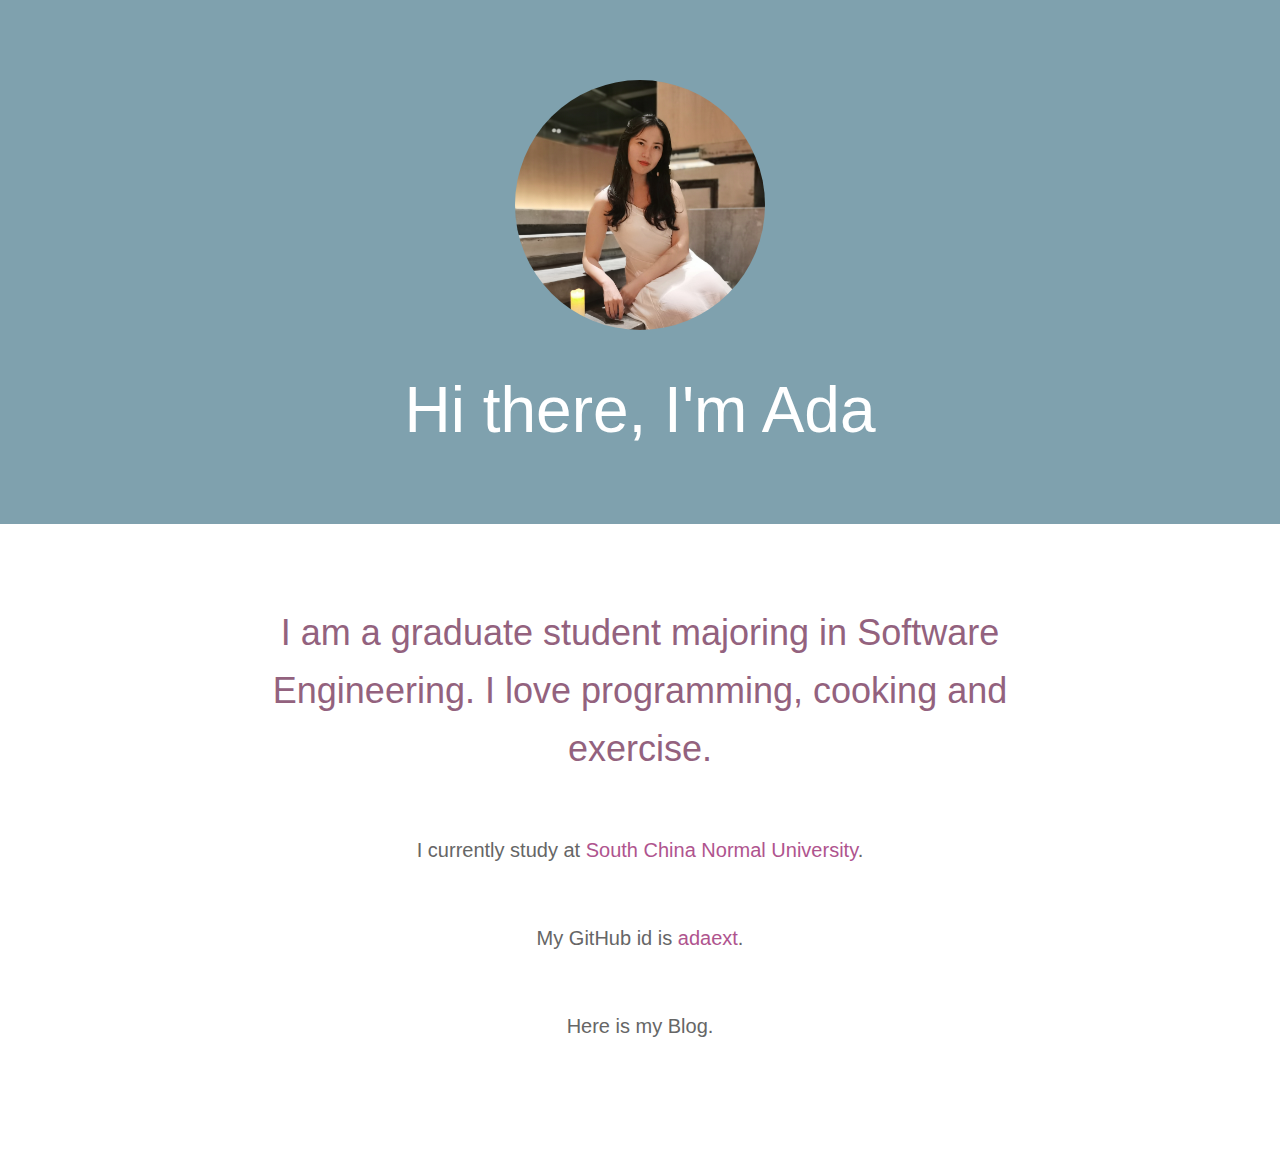
==== html/index.html @ c27db641 "initial html" ====
<!DOCTYPE html>
<html lang="en">

<head>
	<meta charset="UTF-8">
	<meta name="viewport" content="initial-scale=1, maximum-scale=1">
	<title>Hi there, I'm Ada</title>
	<link rel="stylesheet" type="text/css" href="style.css">
	<style>
		#header {
			height: 30%;
			background-color: rgb(127, 161, 174);
			background-size: cover;
			text-align: center;

		}

		#content {
			background-color: white;
			background-size: cover;
			text-align: center;
		}
	</style>
	<script>
		(function (i, s, o, g, r, a, m) {
			i['GoogleAnalyticsObject'] = r; i[r] = i[r] || function () {
				(i[r].q = i[r].q || []).push(arguments)
			}, i[r].l = 1 * new Date(); a = s.createElement(o),
				m = s.getElementsByTagName(o)[0]; a.async = 1; a.src = g; m.parentNode.insertBefore(a, m)
		})(window, document, 'script', '//www.google-analytics.com/analytics.js', 'ga');

		ga('create', 'UA-72792109-1', 'auto');
		ga('send', 'pageview');

	</script>

</head>

<body>

	<div id="header">
		<div id="photo"></div>
		<p class="title">Hi there, I'm Ada</p>
	</div>

	<div id="content">
		<p class="intro">I am a graduate student majoring in Software Engineering. I love programming, cooking and
			exercise.</p>
		<p>
			I currently study at <a href="https://www.scnu.edu.cn/">South China Normal
				University</a>.
		</p>
		<p>
			My GitHub id is <a href="https://github.com/adaext">adaext</a>.
		</p>
		<p>
			Here is my Blog.
		</p>

	</div>


</body>

</html>
---- html/style.css ----
/* http://meyerweb.com/eric/tools/css/reset/ 
   v2.0 | 20110126
   License: none (public domain)
*/

html, body, div, span, applet, object, iframe,
h1, h2, h3, h4, h5, h6, p, blockquote, pre,
a, abbr, acronym, address, big, cite, code,
del, dfn, em, img, ins, kbd, q, s, samp,
small, strike, strong, sub, sup, tt, var,
b, u, i, center,
dl, dt, dd, ol, ul, li,
fieldset, form, label, legend,
table, caption, tbody, tfoot, thead, tr, th, td,
article, aside, canvas, details, embed, 
figure, figcaption, footer, header, hgroup, 
menu, nav, output, ruby, section, summary,
time, mark, audio, video {
	margin: 0;
	padding: 0;
	border: 0;
	font-size: 100%;
	font: inherit;
	vertical-align: baseline;
}
/* HTML5 display-role reset for older browsers */
article, aside, details, figcaption, figure, 
footer, header, hgroup, menu, nav, section {
	display: block;
}
body {
	line-height: 1;
}
ol, ul {
	list-style: none;
}
blockquote, q {
	quotes: none;
}
blockquote:before, blockquote:after,
q:before, q:after {
	content: '';
	content: none;
}
table {
	border-collapse: collapse;
	border-spacing: 0;
}




@font-face {
  font-family: 'MerriweatherRegular';
  src: url('Merriweather-Regular.ttf')  format('truetype');
  font-weight: normal;
  font-style: normal;
}

@font-face {
  font-family: 'MerriweatherItalic';
  src: url('Merriweather-Italic.ttf')  format('truetype');
  font-weight: normal;
  font-style: normal;
}

p {
  font-family: 'MerriweatherRegular', arial, sans-serif;
  font-size: 20px;
  line-height: 44px;
  color: #666666;
  margin-bottom: 44px;
}

a:link {color: #af548e; text-decoration: none;}
a:visited {color: #af548e; text-decoration: none;}
a:hover {color: #af548e; text-decoration: underline dotted; }
a:active {color: #af548e; text-decoration: underline dotted;}

#header{
	background-color: #5a5676;
	padding-top: 80px;
	padding-bottom: 30px;
}

#photo{
	width: 250px;
	height: 250px;
	border-radius: 50%;
	background-color: #fff;
	background: url('profile.png') 0 0/100% 100% no-repeat;
	margin: 0 auto 40px auto;
}

.title{
	font-size: 64px;
	color: #fff;
	text-align: center;
	line-height: 80px;
}

#content{
	max-width: 820px;
	margin: auto;
	padding: 80px 30px 60px 30px;
    background-color: #fff;
}

.intro{
	font-size: 36px;
	color: #93627E;
	line-height: 58px;
	margin-bottom: 50px;
	font-family: 'MerriweatherItalic', arial, sans-serif;
}


@media only screen and (max-width: 480px) {

	p{
		font-size: 18px;
		line-height: 36px;
	}

    .intro{
		font-size: 32px;
		line-height: 48px;
	}


}
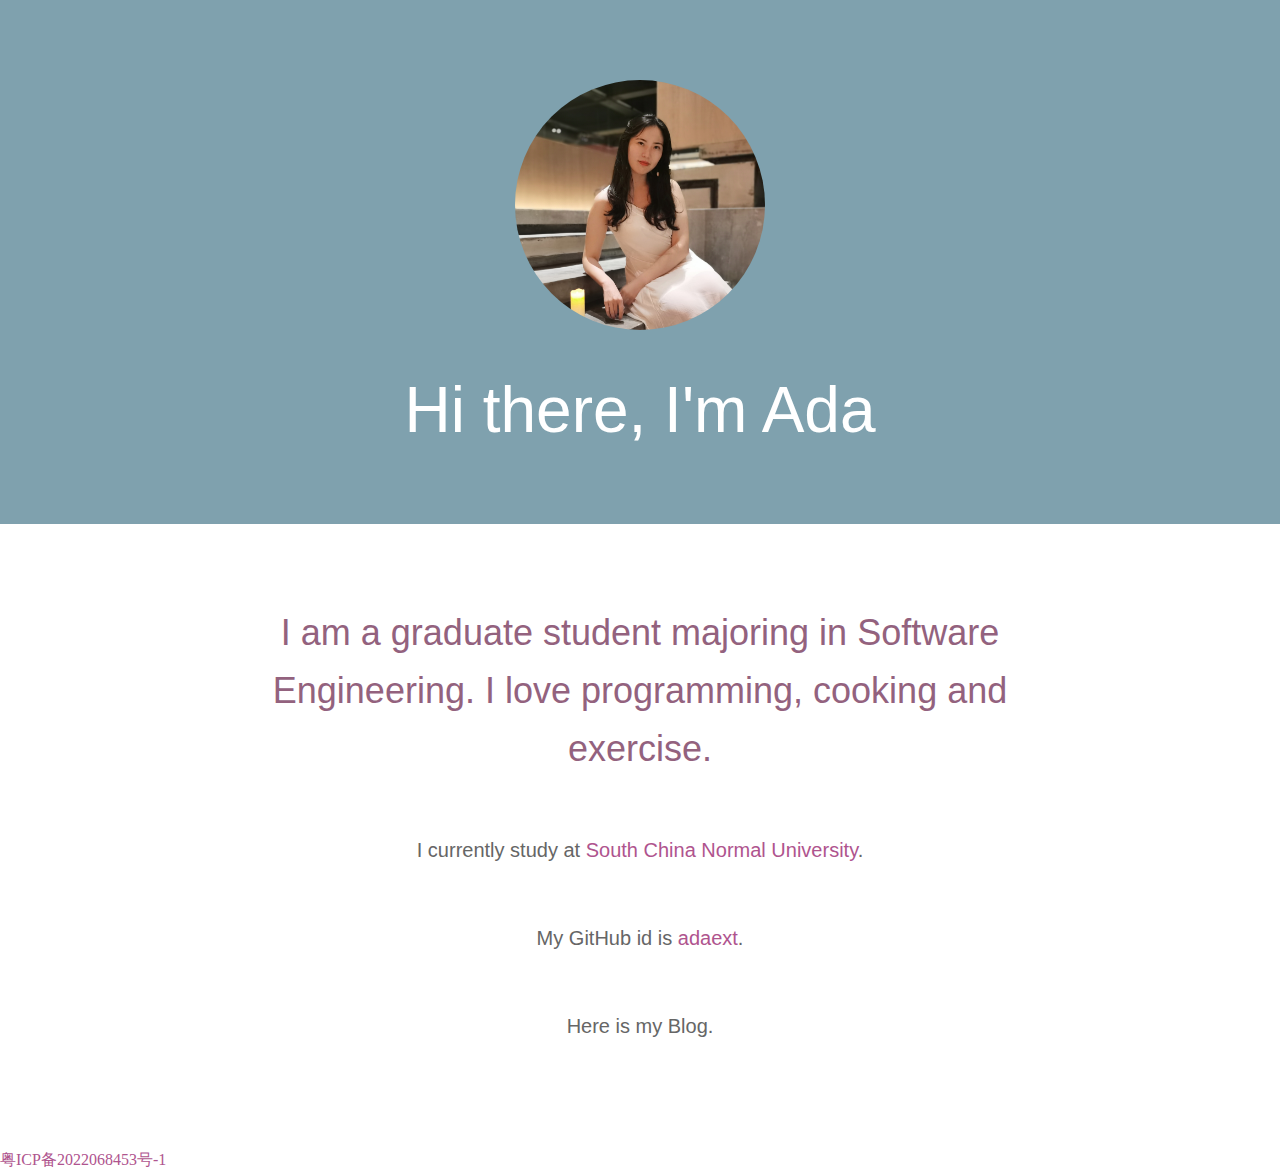
==== commit 3801df82: "Add check code" ====
--- a/html/index.html
+++ b/html/index.html
@@ -21,19 +21,6 @@
 			text-align: center;
 		}
 	</style>
-	<script>
-		(function (i, s, o, g, r, a, m) {
-			i['GoogleAnalyticsObject'] = r; i[r] = i[r] || function () {
-				(i[r].q = i[r].q || []).push(arguments)
-			}, i[r].l = 1 * new Date(); a = s.createElement(o),
-				m = s.getElementsByTagName(o)[0]; a.async = 1; a.src = g; m.parentNode.insertBefore(a, m)
-		})(window, document, 'script', '//www.google-analytics.com/analytics.js', 'ga');
-
-		ga('create', 'UA-72792109-1', 'auto');
-		ga('send', 'pageview');
-
-	</script>
-
 </head>
 
 <body>
@@ -61,5 +48,5 @@
 
 
 </body>
-
+<a href="https://beian.miit.gov.cn/" target="_blank">粤ICP备2022068453号-1	</a>
 </html>